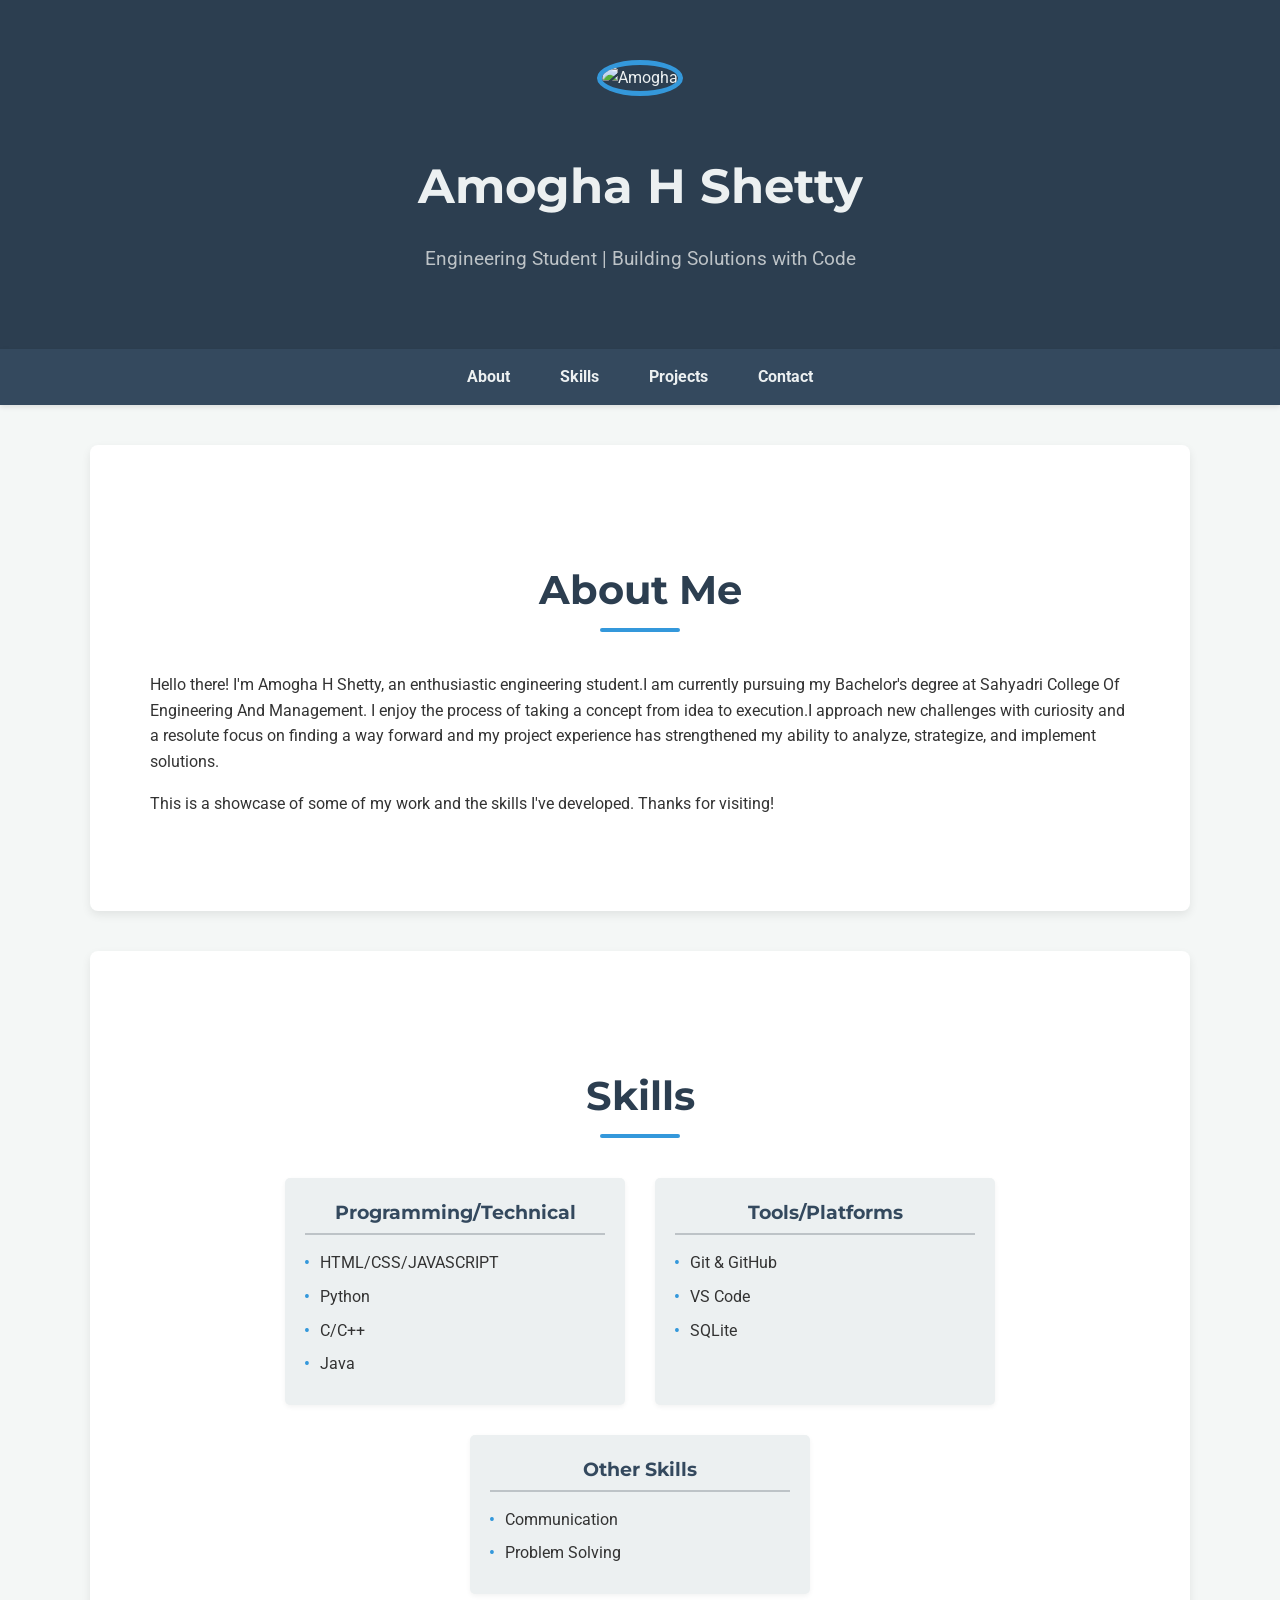
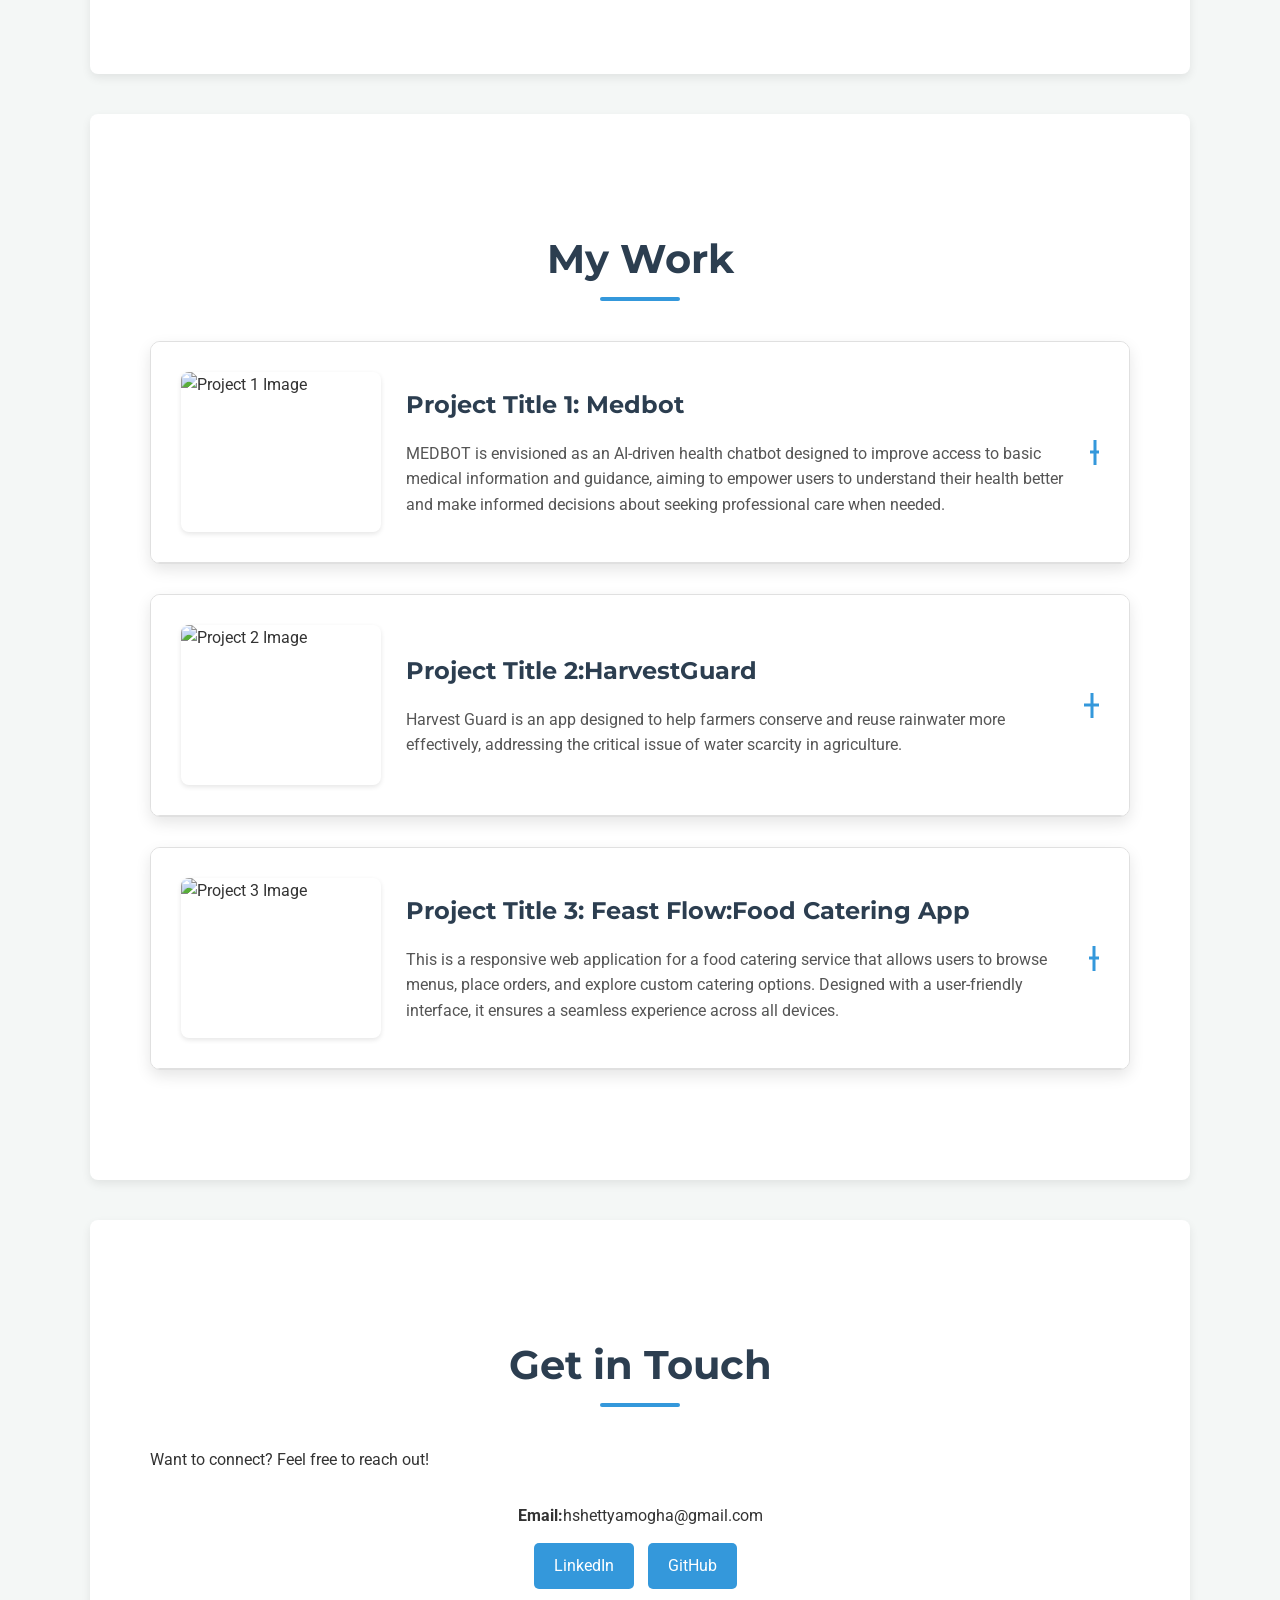
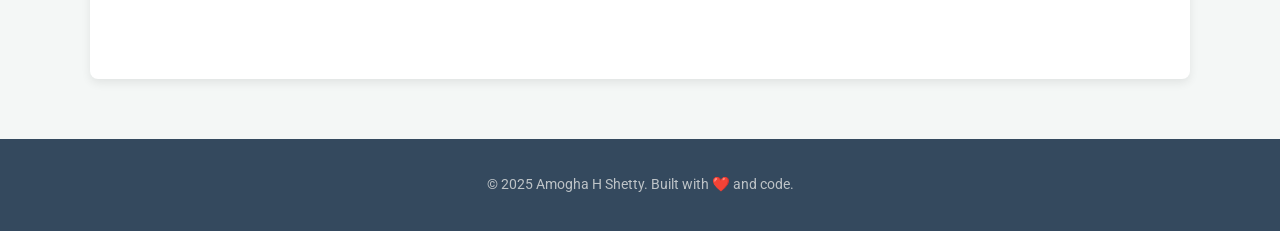
==== Portfolio/code.html @ 519ea31e "initial" ====
<!DOCTYPE html>
<html lang="en">
<head>
    <meta charset="UTF-8">
    <meta name="viewport" content="width=device-width, initial-scale=1.0">
    <title>Amogha - Portfolio</title> <link rel="stylesheet" href="code.css">
    <link href="https://fonts.googleapis.com/css2?family=Roboto:wght@400;700&family=Montserrat:wght@500;700&display=swap" rel="stylesheet">
</head>
<body>

    <header class="site-header">
        <div class="header-content">
            <img src="your-photo.jpg" alt="Amogha" class="profile-photo"> <h1>Amogha H Shetty</h1> <p class="tagline">Engineering Student | Building Solutions with Code</p> </div>
    </header>

    <nav class="site-nav">
        <ul class="nav-list">
            <li><a href="#about">About</a></li>
            <li><a href="#skills">Skills</a></li>
            <li><a href="#projects">Projects</a></li> <li><a href="#contact">Contact</a></li>
            </ul>
    </nav>

    <main class="container">

        <section id="about" class="section-block">
            <h2>About Me</h2>
            <p>
                Hello there! I'm Amogha H Shetty, an enthusiastic engineering student.I am currently pursuing my Bachelor's degree at Sahyadri College Of Engineering And Management.
                I enjoy the process of taking a concept from idea to execution.I approach new challenges with curiosity and a resolute focus on finding a way forward and my project experience has strengthened my ability to analyze, strategize, and implement solutions.</p>
            <p>
                This is a showcase of some of my work and the skills I've developed. Thanks for visiting!
            </p>
        </section>

        <section id="skills" class="section-block">
            <h2>Skills</h2>
            <div class="skills-list">
                <div class="skill-category">
                    <h3>Programming/Technical</h3> <ul>
                        <li>HTML/CSS/JAVASCRIPT</li>
                        <li>Python</li>
                        <li>C/C++</li>
                        <li>Java</li>
                        </ul>
                </div>
                <div class="skill-category">
                    <h3>Tools/Platforms</h3> <ul>
                        <li>Git & GitHub</li>
                        <li>VS Code</li>
                        <li>SQLite</li>
                        </ul>
                </div>
                 <div class="skill-category">
                    <h3>Other Skills</h3> <ul>
                        <li>Communication</li>
                        <li>Problem Solving</li>
                    </ul>
                </div>
            </div>
        </section>

        <section id="projects" class="section-block">
            <h2>My Work</h2> <div class="project-container">
                <input type="checkbox" id="project1-toggle" class="project-toggle-input" hidden>

                <label for="project1-toggle" class="project-summary">
                    <img src="https://www.tatvasoft.com/outsourcing/wp-content/uploads/2022/12/chatbots-in-healthcare-its-benefits-use-cases-and-challenges-1280x720.jpg" alt="Project 1 Image"> <div class="summary-info">
                         <h3>Project Title 1: Medbot</h3> <p class="project-description-short"> MEDBOT is envisioned as an AI-driven health chatbot designed to improve access to basic medical information and guidance, aiming to empower users to understand their health better and make informed decisions about seeking professional care when needed.</p>
                    </div>
                    <span class="toggle-icon"></span>
                </label>

                <div class="project-details-content">
                    <p class="project-description-full">
                        The Medical Health Bot is an AI-driven chatbot designed to provide users with instant medical guidance, symptom assessment, and basic health-related information. It acts as a virtual assistant that interacts with users through natural language, helping bridge the gap between patients and healthcare resources—especially in situations where immediate consultation with a healthcare provider is not available.
This bot was developed with the goal of increasing accessibility to preliminary healthcare information and reducing unnecessary hospital visits for minor or common symptoms. It is not a replacement for professional diagnosis but rather a supportive tool to help users make informed decisions.
                    </p>
                    <ul class="project-details-list">
                        <li><strong> Role: </strong>My Role:
                            I was responsible for designing, developing, and testing the medical health bot, ensuring accurate responses.</li>
                        <li><strong >Technologies Used:</strong>Natural Language Processing (NLP),C</li>
                        <li><strong>Key Features/Learnings:</strong>
                         <ul>
                             <li>Symptom checker</li>
                         <li>Basic health advice</li>
                         <li>24/7 chatbot support.</li>
                         </ul>
                    <div class="project-links">
                         <a href="#" target="_blank" class="btn">View Code</a> </div>
                </div>
            </div>
            <div class="project-container">
                 <input type="checkbox" id="project2-toggle" class="project-toggle-input" hidden>
                 <label for="project2-toggle" class="project-summary">
                 <img src="path-to-project2-image.jpg" alt="Project 2 Image"> <div class="summary-info">
                    <h3>Project Title 2:HarvestGuard</h3> <p class="project-description-short">Harvest Guard is an app designed to help farmers conserve and reuse rainwater more effectively, addressing the critical issue of water scarcity in agriculture.</p>
            </div>
                     <span class="toggle-icon"></span>
                </label>
                <div class="project-details-content">
                    <p class="project-description-full">
                        Harvest Guard is concluded to be a comprehensive solution addressing water scarcity in agriculture by optimizing rooftop rainwater use through technology and user-centric design.
                        It empowers farmers, reduces reliance on traditional sources, promotes sustainability, enhances decision-making and resilience, and contributes to environmental conservation and farmer well-being.
                        In summary, Harvest Guard is an app-based project designed to modernize and improve rainwater harvesting practices for farmers by providing them with digital tools and information to better manage water resources and improve agricultural outcomes.
                    </p>
                    <ul class="project-details-list">
                        <li><strong> Role: </strong>I helped in the UI/UX design process in Figma, from wireframing to high-fidelity prototyping.
                            This included planning user flows, structuring layouts using auto-layout and building an interactive prototype to simulate user interaction.</li>
                        <li><strong >Technologies Used:</strong>Design Tool: Figma</li>
                        <li><strong>Key Features/Learnings:</strong>
                         <ul>
                             <li>Created a fully clickable Figma prototype with interactive navigation between screens.</li>
                         <li>Improved skills in designing real-world applications based on user journey and practical use cases.</li>
                         <li>Learned how to plan intuitive user flows and visually guide users through the app experience.</li>
                         </ul>
                    <div class="project-links">
                        <a href="https://embed.figma.com/proto/Dc8xUCCgr4lfHR7hVTRU0i/Knockout?node-id=1-30806&starting-point-node-id=1%3A32211&embed-host=share" allowfullscreen target="_blank" class="btn">View Live Demo</a>
                        <a href="#" target="_blank" class="btn">Report</a>
                         </div>
                </div>
            </div>
            <div class="project-container">
                <input type="checkbox" id="project3-toggle" class="project-toggle-input" hidden>
                <label for="project3-toggle" class="project-summary">
                <img src="path-to-project3-image.jpg" alt="Project 3 Image"> <div class="summary-info">
                   <h3>Project Title 3: Feast Flow:Food Catering App</h3> <p class="project-description-short">This is a responsive web application for a food catering service that allows users to browse menus, place orders, and explore custom catering options. Designed with a user-friendly interface, it ensures a seamless experience across all devices.</p>
                   </div>
                    <span class="toggle-icon"></span>
               </label>
               <div class="project-details-content">
                   <p class="project-description-full">
                    This project is a complete UI/UX design prototype for a food catering service, created entirely using Figma. The goal was to conceptualize and design a visually engaging, user-friendly web application interface that allows users to explore menu options, customize catering packages, and submit event bookings. The design emphasizes clarity, accessibility, and responsiveness to provide a seamless experience across different devices.
                    The project includes multiple screens such as:
                    Home Page: A welcoming introduction with featured dishes and navigation.
                    Menu Page: Categorized food sections (e.g., Starters, Main Course, Desserts) with card layouts.
                    Order Page: A flow for selecting items, quantities, and scheduling delivery.
                    Contact/Booking Page: A form for event catering inquiries.
                    All screens were designed with a focus on real-world usability and a clean visual hierarchy, using consistent color themes, typography, and spacing.
                    </p>
                   <ul class="project-details-list">
                       <li><strong> Role: </strong>I led the UI/UX design process in Figma, from wireframing to high-fidelity prototyping.
                           This included planning user flows, structuring layouts using auto-layout and building an interactive prototype to simulate user interaction.</li>
                       <li><strong >Technologies Used:</strong>Design Tool: Figma</li>
                       <li><strong>Key Features/Learnings:</strong>
                        <ul>
                            <li>Created a fully clickable Figma prototype with interactive navigation between screens.</li>
                        <li>Improved skills in designing real-world applications based on user journey and practical use cases.</li>
                        <li>Learned how to plan intuitive user flows and visually guide users through the app experience.</li>
                        </ul>
                    </ul>
                   <div class="project-links">
                       <a href="https://embed.figma.com/design/5LkZ3skV1Ml6Y52kVJJ2qW/FeastFlow-App?node-id=0-1&embed-host=share" allowfullscreen target="_blank" class="btn">View Live Demo</a>
                       <a href="" target="_blank" class="btn">Report</a>
                        </div>
               </div>
           </div>

            </section>

         <section id="contact" class="section-block">
            <h2>Get in Touch</h2>
            <p> Want to connect? Feel free to reach out!</p>
            <div class="contact-links">
               <p><strong>Email:</strong>hshettyamogha@gmail.com</p><a href="https://www.linkedin.com/in/amogha-h-shetty-124246293?utm_source=share&utm_campaign=share_via&utm_content=profile&utm_medium=android_app" target="_blank" class="contact-btn">LinkedIn</a> <a href="https://github.com/Amogha2501" target="_blank" class="contact-btn">GitHub</a> </div>
        </section>

    </main>

    <footer class="site-footer">
        <p>&copy; 2025 Amogha H Shetty. Built with ❤️ and code.</p> </footer>

</body>
</html>
---- Portfolio/code.css ----
body {
    font-family: 'Roboto', sans-serif;
    margin: 0;
    line-height: 1.6;
    color: #333;
    background-color: #f4f7f6;
    overflow-x: hidden;
}

.container {
    max-width: 1100px;
    margin: 0 auto;
    padding: 0 20px;
}

h1, h2, h3 {
    font-family: 'Montserrat', sans-serif;
    color: #2c3e50;
    margin-bottom: 20px;
}

h2 {
    text-align: center;
    margin-bottom: 40px;
    font-size: 2.5em;
    position: relative;
    padding-bottom: 10px;
}

h2::after {
    content: '';
    position: absolute;
    left: 50%;
    bottom: 0;
    transform: translateX(-50%);
    width: 80px;
    height: 4px;
    background-color: #3498db;
    border-radius: 2px;
}

p {
    margin-bottom: 15px;
}

a {
    text-decoration: none;
    color: #3498db;
    transition: color 0.3s ease;
}

a:hover {
    color: #2980b9;
}

.btn, .contact-btn {
    display: inline-block;
    background-color: #3498db;
    color: #fff;
    padding: 10px 20px;
    border-radius: 5px;
    margin-right: 10px;
    margin-bottom: 10px;
    transition: background-color 0.3s ease, transform 0.2s ease;
}

.btn:hover, .contact-btn:hover {
    background-color: #2980b9;
    transform: translateY(-2px);
}

.site-header {
    background-color: #2c3e50;
    color: #ecf0f1;
    padding: 60px 20px;
    text-align: center;
}

.header-content {
    max-width: 800px;
    margin: 0 auto;
}

.profile-photo {
    width: 150px;
    height: 150px;
    border-radius: 50%;
    object-fit: cover;
    margin-bottom: 20px;
    border: 5px solid #3498db;
}

.site-header h1 {
    color: #ecf0f1;
    margin-bottom: 5px;
    font-size: 3em;
}

.tagline {
    font-size: 1.2em;
    color: #bdc3c7;
}

.site-nav {
    background-color: #34495e;
    padding: 15px 0;
    box-shadow: 0 2px 5px rgba(0,0,0,0.1);
}

.nav-list {
    list-style: none;
    padding: 0;
    margin: 0;
    display: flex;
    justify-content: center;
    flex-wrap: wrap;
}

.nav-list li {
    margin: 0 15px;
}

.nav-list a {
    color: #ecf0f1;
    text-decoration: none;
    font-weight: bold;
    padding: 5px 10px;
    transition: color 0.3s ease, border-bottom 0.3s ease;
}

.nav-list a:hover {
    color: #3498db;
    border-bottom: 2px solid #3498db;
}

.section-block {
    background-color: #fff;
    padding: 60px 40px;
    margin: 40px auto;
    border-radius: 8px;
    box-shadow: 0 4px 10px rgba(0,0,0,0.08);
}

.skills-list {
    display: flex;
    flex-wrap: wrap;
    justify-content: space-around;
    gap: 30px;
}

.skill-category {
    background-color: #ecf0f1;
    padding: 20px;
    border-radius: 5px;
    flex: 1;
    min-width: 250px;
    box-shadow: 0 2px 5px rgba(0,0,0,0.05);
}

.skill-category h3 {
    text-align: center;
    color: #34495e;
    margin-top: 0;
    margin-bottom: 15px;
    border-bottom: 2px solid #bdc3c7;
    padding-bottom: 5px;
}

.skill-category ul {
    list-style: none;
    padding: 0;
    margin: 0;
}

.skill-category li {
    margin-bottom: 8px;
    padding-left: 15px;
    position: relative;
}

.skill-category li::before {
    content: '•';
    color: #3498db;
    font-weight: bold;
    display: inline-block;
    width: 1em;
    margin-left: -1em;
}

.project-container {
    background-color: #ffffff;
    border: 1px solid #e0e0e0;
    border-radius: 10px;
    margin-bottom: 30px;
    box-shadow: 0 6px 15px rgba(0, 0, 0, 0.1);
    overflow: hidden;
    transition: transform 0.3s ease, box-shadow 0.3s ease;
}

.project-container:hover {
    transform: translateY(-5px);
    box-shadow: 0 10px 20px rgba(0, 0, 0, 0.15);
}

.project-toggle-input {
    display: none;
}

.project-summary {
    display: flex;
    align-items: center;
    padding: 20px;
    cursor: pointer;
    user-select: none;
    background-color: #ffffff;
    border-bottom: 1px solid #e0e0e0;
    transition: background-color 0.3s ease;
}

.project-summary:hover {
    background-color: #f8f8f8;
}

.project-summary img {
    width: 150px;
    height: 120px;
    object-fit: cover;
    border-radius: 8px;
    margin-right: 25px;
    flex-shrink: 0;
    box-shadow: 0 2px 5px rgba(0, 0, 0, 0.1);
}

.summary-info {
    flex-grow: 1;
}

.summary-info h3 {
    margin-top: 0;
    margin-bottom: 8px;
    color: #2c3e50;
    font-size: 1.5em;
}

.project-description-short {
    margin-bottom: 0;
    font-size: 1em;
    color: #555;
}

.toggle-icon {
    width: 25px;
    height: 25px;
    margin-left: 25px;
    position: relative;
}

.toggle-icon::before,
.toggle-icon::after {
    content: '';
    position: absolute;
    background-color: #3498db;
    transition: transform 0.3s ease;
}

.toggle-icon::before {
    top: 50%;
    left: 0;
    width: 100%;
    height: 3px;
    transform: translateY(-50%);
}

.toggle-icon::after {
    top: 0;
    left: 50%;
    width: 3px;
    height: 100%;
    transform: translateX(-50%);
}

.project-toggle-input:checked ~ .project-summary .toggle-icon::after {
    transform: translateX(-50%) rotate(90deg);
}

.project-details-content {
    background-color: #fefefe;
    padding-top: 0;
    padding-bottom: 0;
    padding-left: 20px;
    padding-right: 20px;
    max-height: 0;
    overflow: hidden;
    transition: max-height 0.5s ease-in-out, padding-top 0.5s ease-in-out, padding-bottom 0.5s ease-in-out;
}

.project-details-content .project-description-full {
     margin-top: 20px;
     margin-bottom: 20px;
     color: #444;
}

.project-details-content .project-details-list {
     list-style: disc;
     margin-left: 30px;
     padding: 0;
     margin-bottom: 20px;
     font-size: 1em;
     color: #555;
}

.project-details-list li {
    margin-bottom: 10px;
}

.project-details-content .project-links {
    margin-top: 20px;
    margin-bottom: 20px;
}

.project-toggle-input:checked ~ .project-details-content {
    max-height: 2000px;
    padding-top: 20px;
    padding-bottom: 20px;
    padding-left: 20px;
    padding-right: 20px;
}

@media (min-width: 768px) {
     .project-summary img {
        width: 180px;
        height: 140px;
     }
      .project-summary {
          padding: 30px;
      }
       .project-details-content {
          padding-top: 0;
          padding-bottom: 0;
          padding-left: 30px;
          padding-right: 30px;
       }

       .project-toggle-input:checked ~ .project-details-content {
            padding-top: 30px;
            padding-bottom: 30px;
             padding-left: 30px;
             padding-right: 30px;
       }

      .skills-list {
         justify-content: center;
    }

    .skill-category {
        flex: none;
        width: 300px;
    }
}

@media (min-width: 1024px) {
     .project-summary img {
        width: 200px;
        height: 160px;
     }
    .section-block {
        padding: 80px 60px;
    }
}

.contact-links {
    text-align: center;
    margin-top: 30px;
}

.site-footer {
    background-color: #34495e;
    color: #bdc3c7;
    text-align: center;
    padding: 20px 0;
    font-size: 0.9em;
    margin-top: 60px;
}
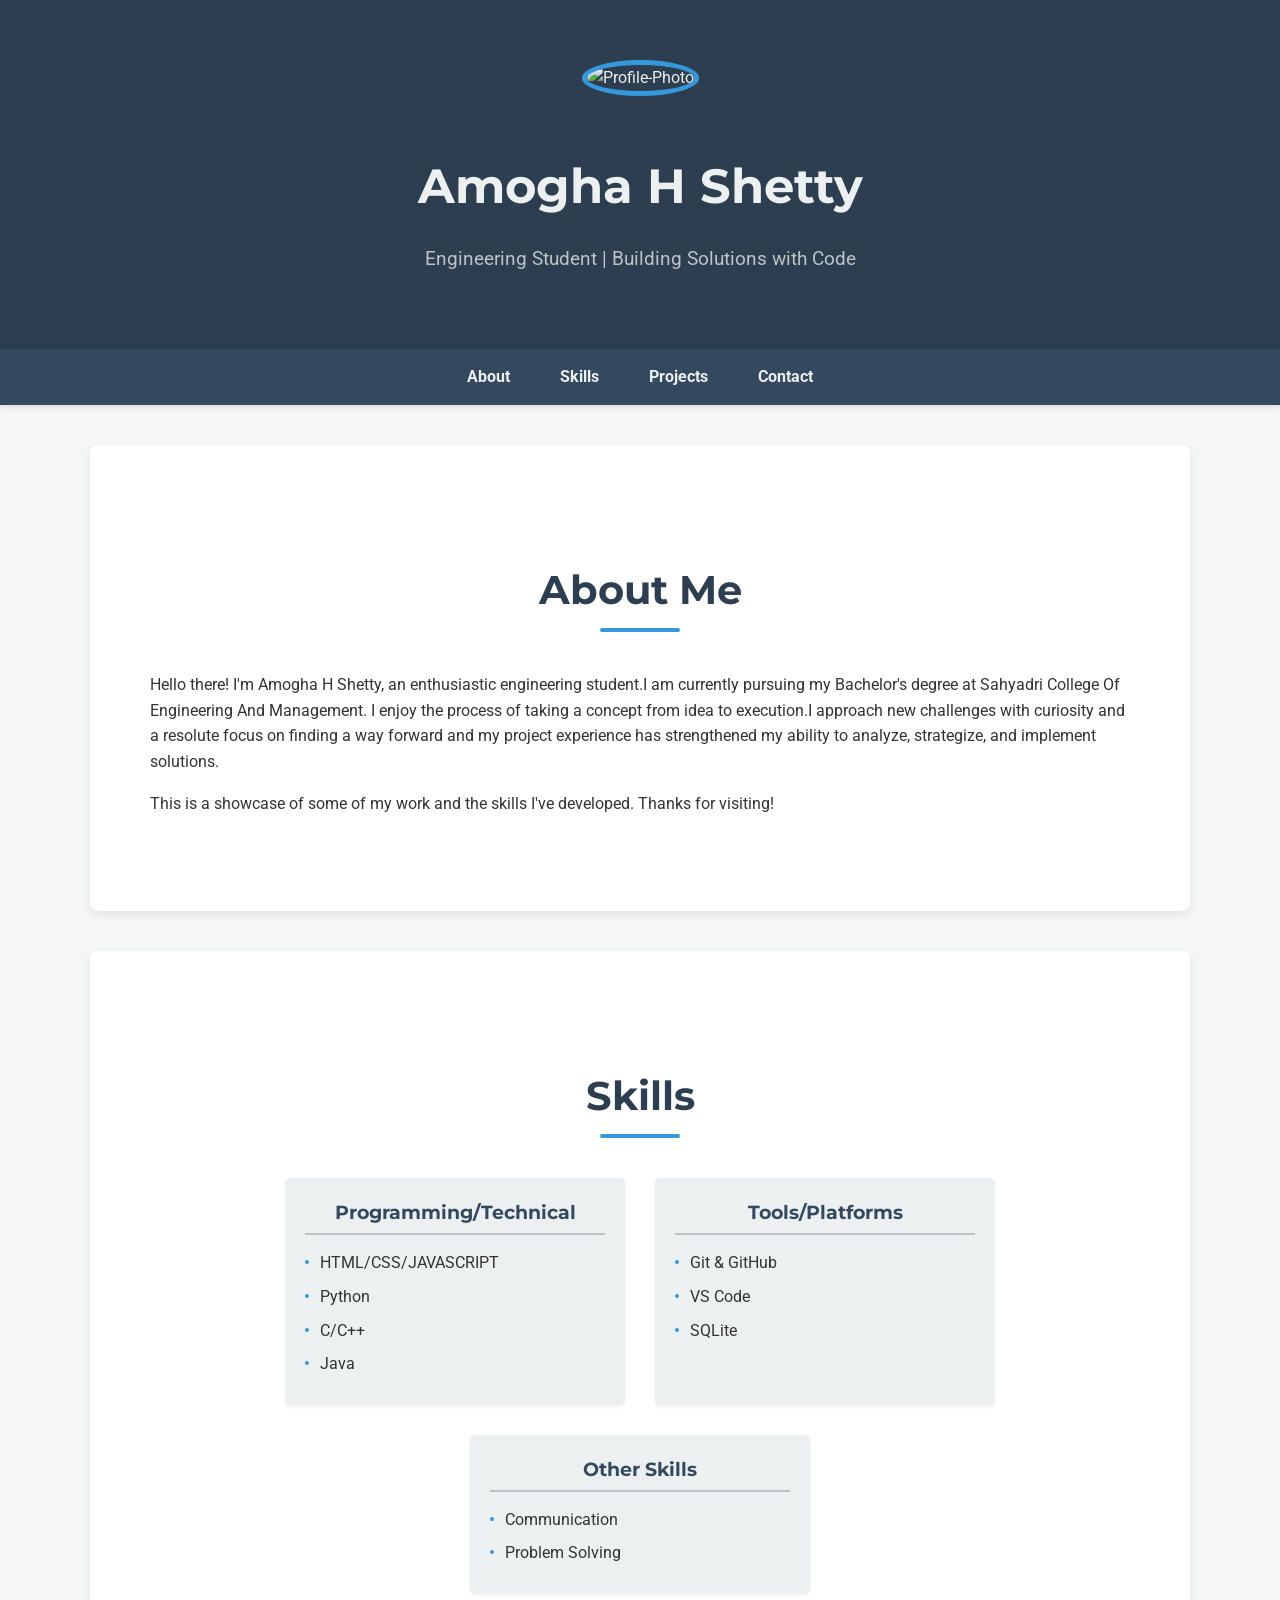
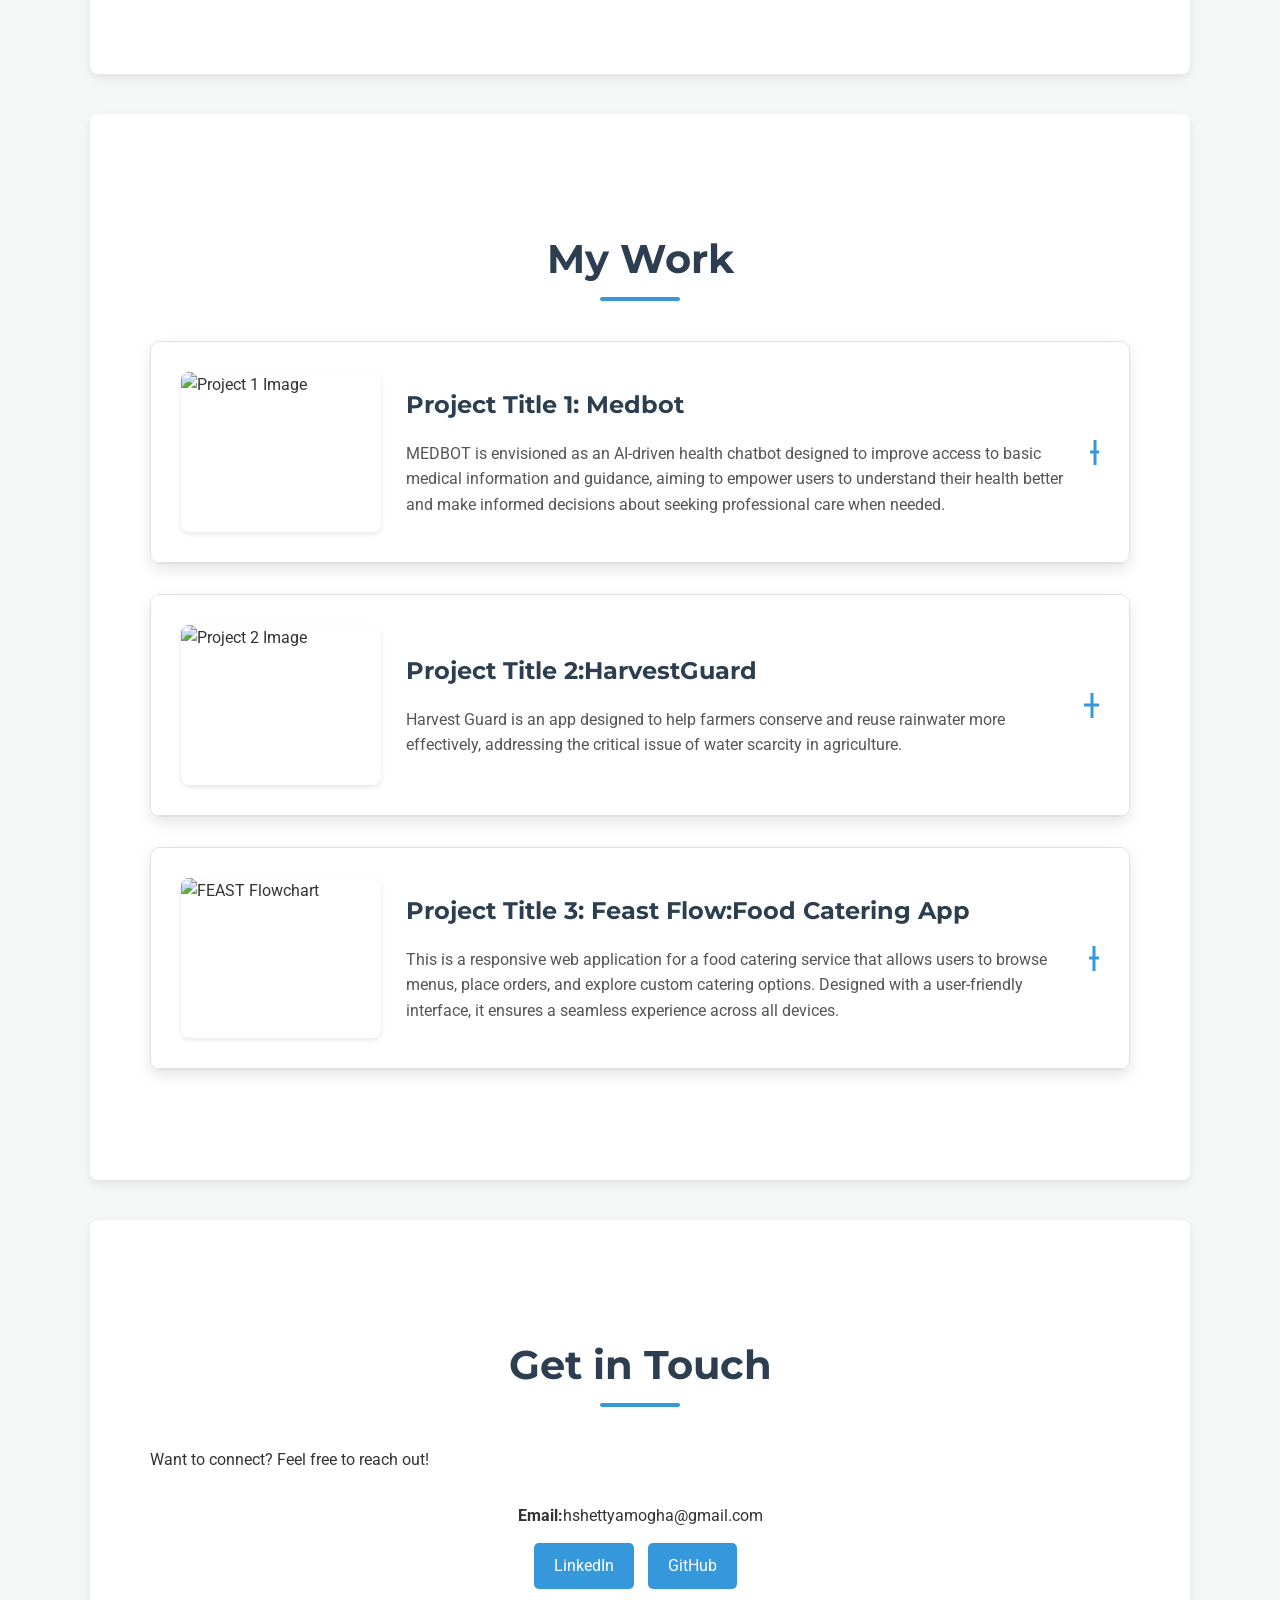
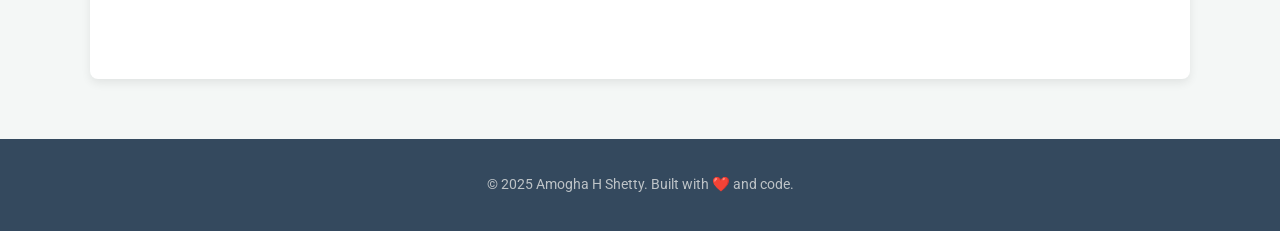
==== commit 5728fdf3: "final" ====
--- a/Portfolio/code.html
+++ b/Portfolio/code.html
@@ -10,7 +10,7 @@
 
     <header class="site-header">
         <div class="header-content">
-            <img src="your-photo.jpg" alt="Amogha" class="profile-photo"> <h1>Amogha H Shetty</h1> <p class="tagline">Engineering Student | Building Solutions with Code</p> </div>
+            <img src="https://raw.githubusercontent.com/Amogha2501/OIBSIP/master/as/Photo.jpg" alt="Profile-Photo" class="profile-photo"> <h1>Amogha H Shetty</h1> <p class="tagline">Engineering Student | Building Solutions with Code</p> </div>
     </header>
 
     <nav class="site-nav">
@@ -87,13 +87,13 @@
                          <li>24/7 chatbot support.</li>
                          </ul>
                     <div class="project-links">
-                         <a href="#" target="_blank" class="btn">View Code</a> </div>
+                         <a href="https://raw.githubusercontent.com/Amogha2501/OIBSIP/master/as/code.c" target="_blank" class="btn">View Code</a> </div>
                 </div>
             </div>
             <div class="project-container">
                  <input type="checkbox" id="project2-toggle" class="project-toggle-input" hidden>
                  <label for="project2-toggle" class="project-summary">
-                 <img src="path-to-project2-image.jpg" alt="Project 2 Image"> <div class="summary-info">
+                 <img src="https://raw.githubusercontent.com/Amogha2501/OIBSIP/master/as/Harvest%20guard.png" alt="Project 2 Image"> <div class="summary-info">
                     <h3>Project Title 2:HarvestGuard</h3> <p class="project-description-short">Harvest Guard is an app designed to help farmers conserve and reuse rainwater more effectively, addressing the critical issue of water scarcity in agriculture.</p>
             </div>
                      <span class="toggle-icon"></span>
@@ -116,14 +116,15 @@
                          </ul>
                     <div class="project-links">
                         <a href="https://embed.figma.com/proto/Dc8xUCCgr4lfHR7hVTRU0i/Knockout?node-id=1-30806&starting-point-node-id=1%3A32211&embed-host=share" allowfullscreen target="_blank" class="btn">View Live Demo</a>
-                        <a href="#" target="_blank" class="btn">Report</a>
+                        <a href="https://github.com/Amogha2501/OIBSIP/blob/master/as/innovatex3.pdf" target="_blank" class="btn">Report</a>
                          </div>
                 </div>
             </div>
             <div class="project-container">
                 <input type="checkbox" id="project3-toggle" class="project-toggle-input" hidden>
                 <label for="project3-toggle" class="project-summary">
-                <img src="path-to-project3-image.jpg" alt="Project 3 Image"> <div class="summary-info">
+                    <img src="https://raw.githubusercontent.com/Amogha2501/OIBSIP/master/as/FEASTFLOW.png" alt="FEAST Flowchart">
+                    <div class="summary-info">
                    <h3>Project Title 3: Feast Flow:Food Catering App</h3> <p class="project-description-short">This is a responsive web application for a food catering service that allows users to browse menus, place orders, and explore custom catering options. Designed with a user-friendly interface, it ensures a seamless experience across all devices.</p>
                    </div>
                     <span class="toggle-icon"></span>
@@ -151,7 +152,7 @@
                     </ul>
                    <div class="project-links">
                        <a href="https://embed.figma.com/design/5LkZ3skV1Ml6Y52kVJJ2qW/FeastFlow-App?node-id=0-1&embed-host=share" allowfullscreen target="_blank" class="btn">View Live Demo</a>
-                       <a href="" target="_blank" class="btn">Report</a>
+                       <a href="https://github.com/Amogha2501/OIBSIP/blob/master/as/Food%20catering%20app%20report.pdf" target="_blank" class="btn">Report</a>
                         </div>
                </div>
            </div>
